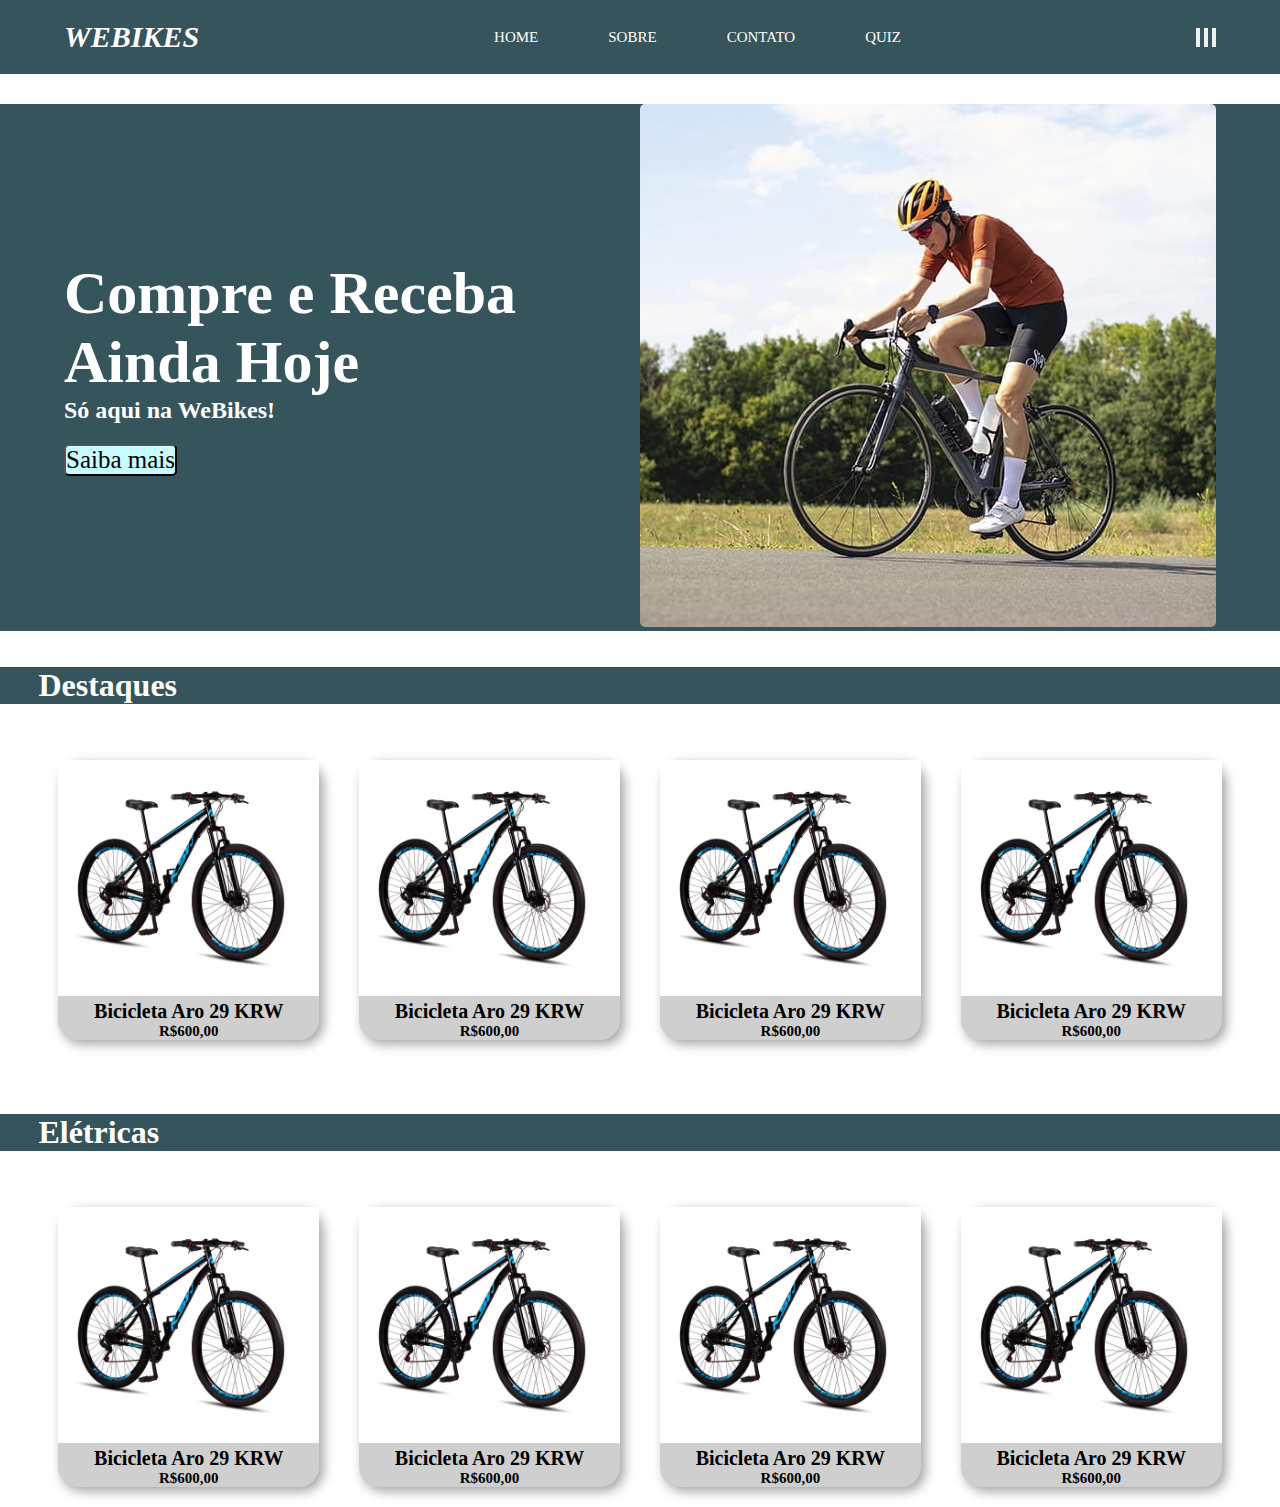
==== index.html @ 216722b8 "cp web dev" ====
<!DOCTYPE html>
<html lang="pt-br">
<head>
    <meta charset="UTF-8">
    <meta name="viewport" content="width=device-width, initial-scale=1.0">
    <link rel="stylesheet" href="style.css">
    <title>000CP2WEBDEV</title>
</head>
<body>
    <header>
        <div class="container">
            <nav>
                <div class="logo">
                    WEBIKES
                </div>
             <ul class="ul">
                    <li> <a href="index.html">HOME</a></li>
                    <li> <a href="sobre.html">SOBRE</a></li>
                    <li> <a href="contato.html">CONTATO</a></li>
                    <li> <a href="quiz.html">QUIZ</a></li>
             </ul>
             <div class="mudarcor">
                <input type="button" class="cor" onclick="trocar('#bbbbbb')">
                <input type="button" class="cor" onclick="trocar('#717171')">
                <input type="button" class="cor" onclick="trocar('#3b3b3b')">
            </div>
            </nav>
        </div> 
    </header>

    <main>
        <div class="container">
            <div class="main-text">
                <h1>Compre e Receba Ainda Hoje</h1>
                <h2>Só aqui na WeBikes!</h2>
                <div>
                    <button class="btn-gradiente">Saiba mais</button>
                    <!-- <img src="img/000.png" alt="000"> -->
                </div>
            </div>

                <div class="main-img">

                    <img src="img/img5.jpg" alt="">
                </div>
        </div>
    </main>

    <br>
    <br>

        <div class="destaques">
            <h1>Destaques</h1>
        </div>
<br>
<br>
    <section class="vendas">

        <div class="cards">

            <img src="img/bike1.png" alt="">

                <div>
                    <h1>Bicicleta Aro 29 KRW</h1>
                    <h2>R$600,00</h2>
                </div>

        </div>

        <div class="cards">
            
            <img src="img/bike1.png" alt="">

                <div>
                    <h1>Bicicleta Aro 29 KRW</h1>
                    <h2>R$600,00</h2>
                </div>

        </div>

        <div class="cards">
            
            <img src="img/bike1.png" alt="">

                <div>
                    <h1>Bicicleta Aro 29 KRW</h1>
                    <h2>R$600,00</h2>
                </div>

        </div>


        <div class="cards">
            
            <img src="img/bike1.png" alt="">

                <div>
                    <h1>Bicicleta Aro 29 KRW</h1>
                    <h2>R$600,00</h2>
                </div>

        </div>

    </section>
    
<br>
<br>
<br>

    <div class="eletricas">
        <h1>Elétricas</h1>
    </div>

<br>
<br> 

    <section class="vendas">

        <div class="cards">

            <img src="img/bike1.png" alt="">

                <div>
                    <h1>Bicicleta Aro 29 KRW</h1>
                    <h2>R$600,00</h2>
                </div>

        </div>

        <div class="cards">
            
            <img src="img/bike1.png" alt="">

                <div>
                    <h1>Bicicleta Aro 29 KRW</h1>
                    <h2>R$600,00</h2>
                </div>

        </div>

        <div class="cards">
            
            <img src="img/bike1.png" alt="">

                <div>
                    <h1>Bicicleta Aro 29 KRW</h1>
                    <h2>R$600,00</h2>
                </div>

        </div>


        <div class="cards">
            
            <img src="img/bike1.png" alt="">

                <div>
                    <h1>Bicicleta Aro 29 KRW</h1>
                    <h2>R$600,00</h2>
                </div>

        </div>

    </section>
    
    <script src="js/script.js"></script>
    


</body>
</html>
---- style.css ----
*{
    margin: 0;
    padding: 0;
    box-sizing: border-box;
    text-decoration: none;
    list-style: none;
   
}


body{
    font-family: 'Tahoma';
    
}

.container{
    max-width: 1440px;
    padding: 0 5%;
    margin: 0 auto;
    background-color: #36545C;
}

nav{
    display: flex;
    justify-content: space-between;
    align-items: center;
    padding: 20px 0;
}

.logo{
    font-size: 30px;
    font-weight: bold;
    color: white;
    font-style: italic;
}

.ul{
    display: flex;
    align-items: center;
}

.ul li{
    margin: 0 35px;
    font-size: 15px;
}

.ul li a{
    color: white;
}

/* main */

main .container{
    display: flex;
    align-items: center;
    justify-content: space-between;
    margin-top: 30px;

}

.main-text{
    width: 50%;
    color: white;
}

.main-text h1{
    font-size: 60px;
}

.main-text div{
    display: flex;
    align-items: center;
    margin-top: 20px;
}

.main-img img{
    width: 100%;
    border-radius: 5px;
}

.main-text button{
    background-color: #c6fcff;
    font-size: 25px;
    border-radius: 5px;
    font-family: 'tahoma';
    
}

.destaques{
    background-color: #36545C;
    max-width: 1440px;
    display: flex;
    padding: 0 3%;
    margin: 0 auto;
}

.destaques h1{
    color: white;
}

.vendas{
    max-width: 1440px;
    display: flex;
    padding: 0 3%;
    margin: 0 auto;

    /* justify-content: center; */
    /* align-items: center; */

}

.cards{
    background-color: #cfcfcf;
    border-radius: 20px;
    /* align-items: center; */
    box-shadow: 4px 4px 12px #a1a1a1;
    width: 300px;
    margin: 20px;
}

.cards h1{
    font-size: 20px;
    align-items: center;
    justify-content: center;
    display: flex;
}


.cards h2{
    font-size: 15px;
    align-items: center;
    display: flex;
    justify-content: center;
}
.cards img{
 width: 100%;
}

.eletricas{
    background-color: #36545C;
    max-width: 1440px;
    display: flex;
    padding: 0 3%;
    margin: 0 auto;
}

.eletricas h1{
    color: white;
}
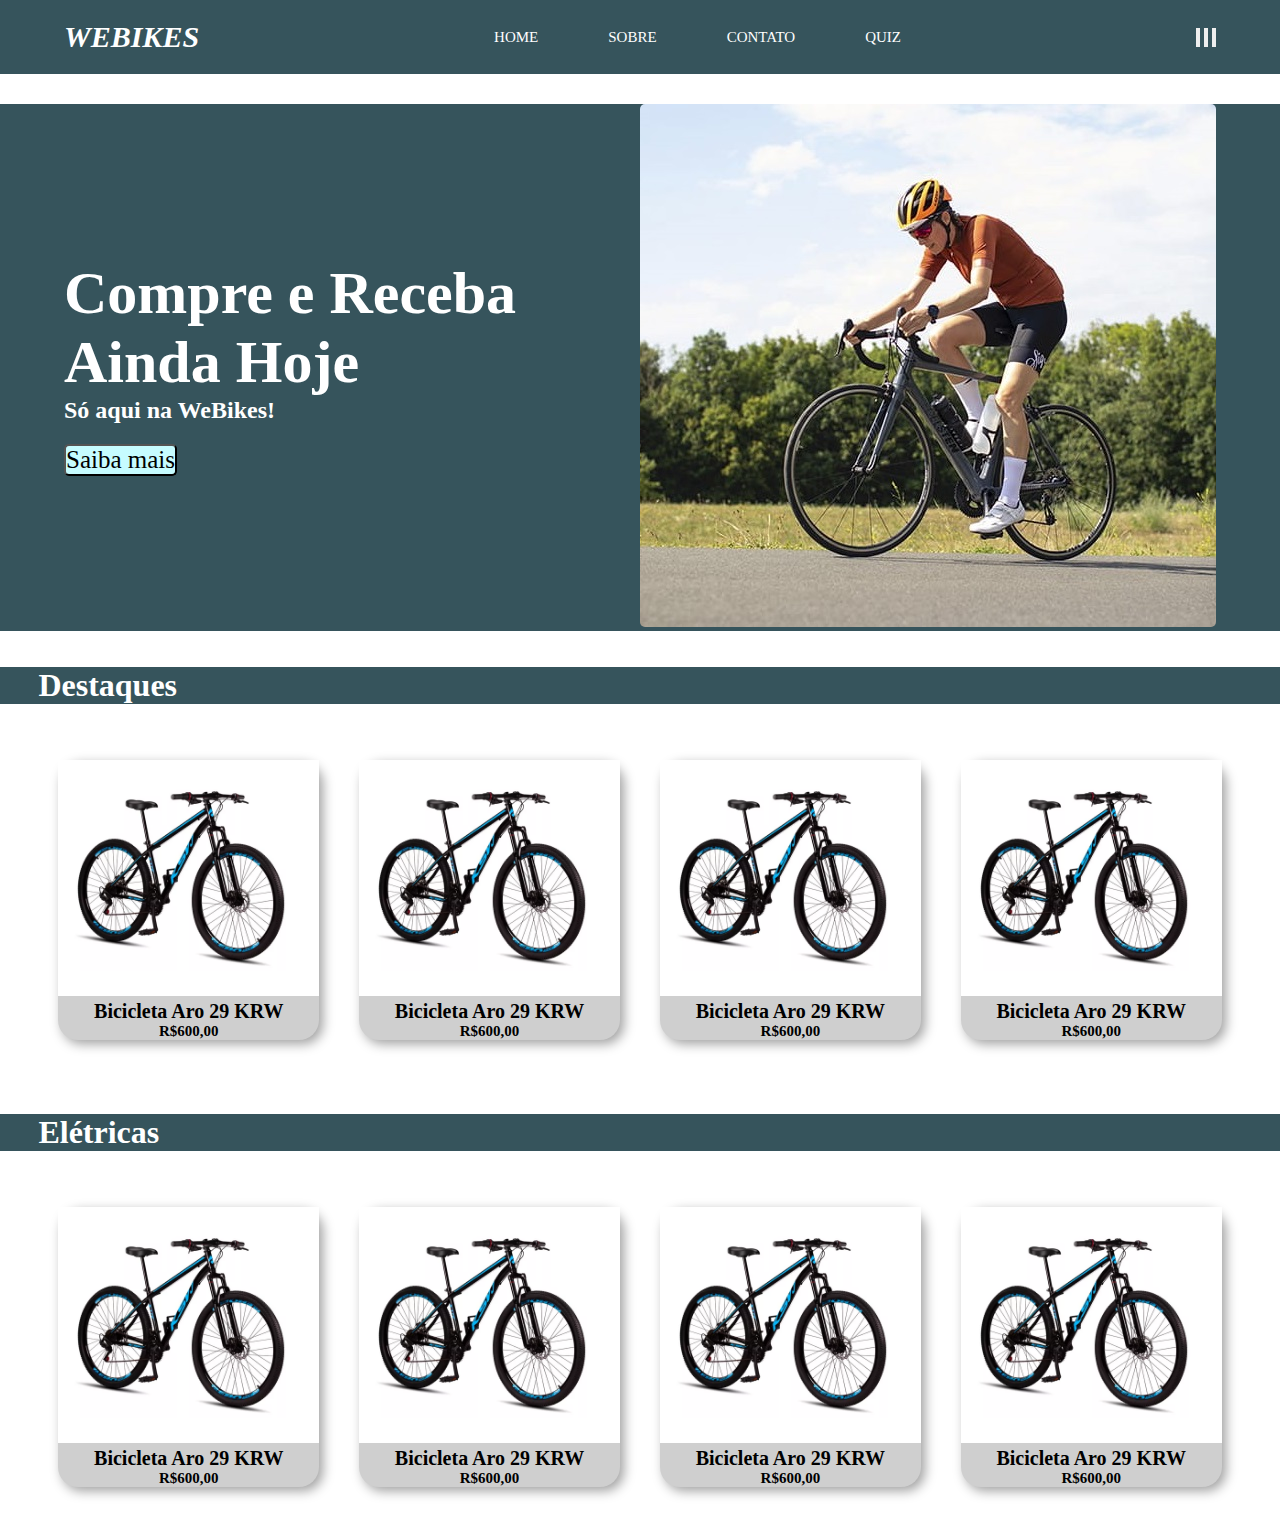
==== commit 69e977d7: "Merge pull request #1 from anarand/branchdev" ====
--- a/index.html
+++ b/index.html
@@ -165,6 +165,7 @@
     
     <script src="js/script.js"></script>
     
+<br>
 
 
 </body>
